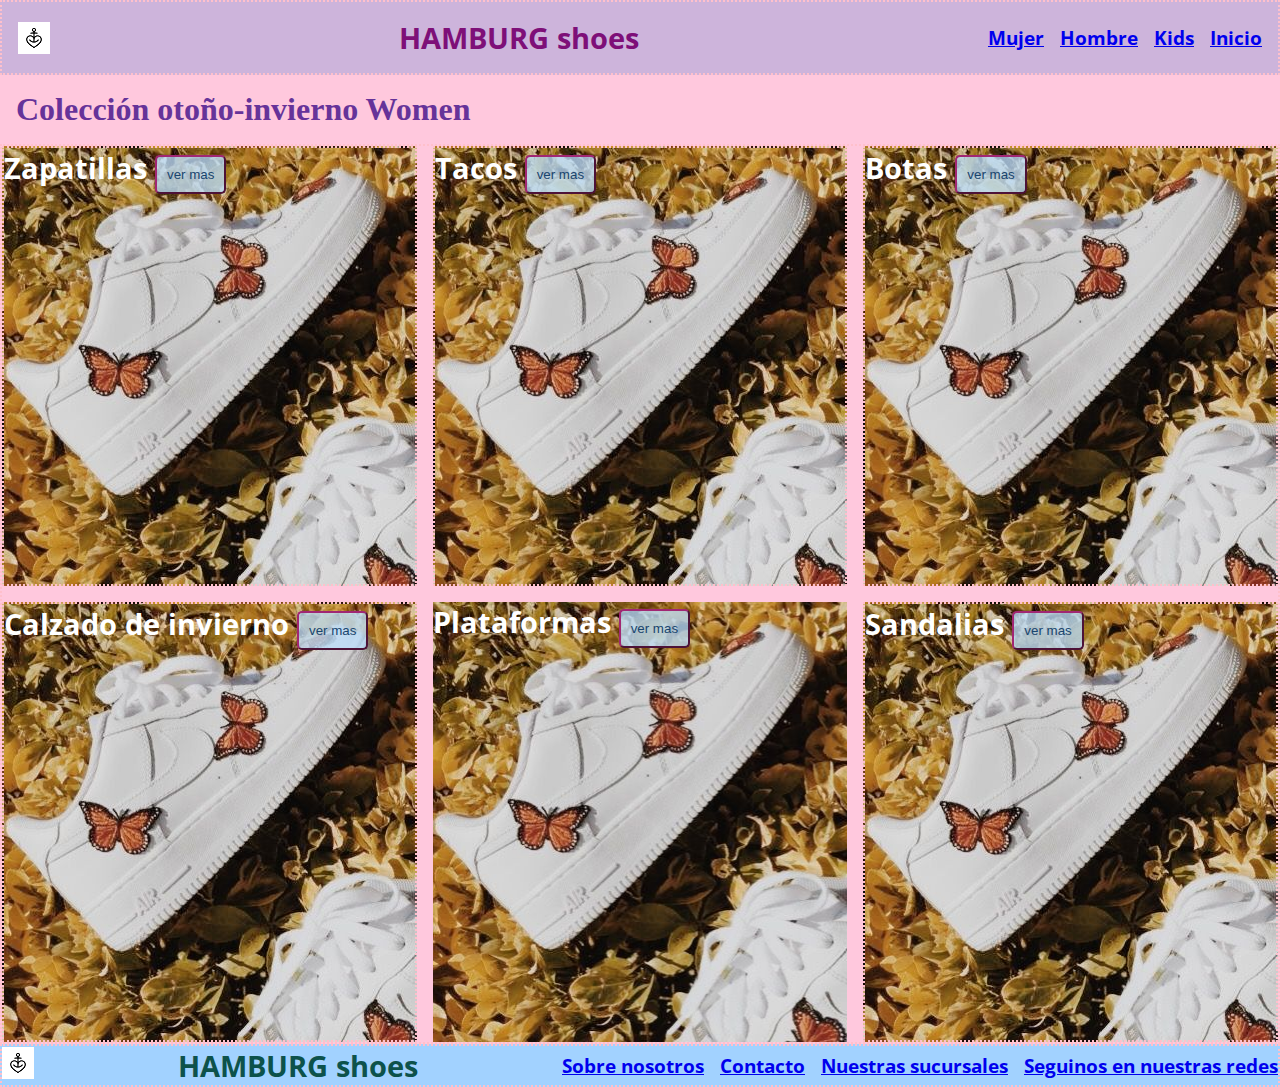
==== pages.html/infantil.html @ acddf839 "agregue todo menos lo ignorado a git" ====
<!DOCTYPE html>
<html lang="en">
    <head>
        <link rel="stylesheet" href="https://unpkg.com/aos@next/dist/aos.css" />
        <meta charset="UTF-8">
        <meta http-equiv="X-UA-Compatible" content="IE=edge">
        <meta name="viewport" content="width=device-width, initial-scale=1.0">
        <title>HAMBURG shoes</title>
        <link rel="preconnect" href="https://fonts.googleapis.com">
        <link rel="preconnect" href="https://fonts.gstatic.com" crossorigin>
        <link href="https://fonts.googleapis.com/css2?family=Lato:wght@300;400;700&family=Open+Sans+Condensed:ital,wght@0,300;0,700;1,300&display=swap" rel="stylesheet">
        <link rel="stylesheet" href="../css/estilos.css">
    </head>
    <body>
       <header class="header border" >
            <img src="../img/hhlogo.png" alt="logo" class="header__logo" >
            <h2>HAMBURG shoes </h2>
            <nav>
            <ul class="list">
                <li><a href="../pages.html/mujer.html">Mujer</a></li>
                <li><a href="../pages.html/hombre.html">Hombre</a></li>
                <li><a href="../pages.html/infantil.html">Kids</a></li>
                <li><a href="../index.html">Inicio</a></li>
            </ul>
            </nav>
        </header>
        <h1 class="mujer__titulo">Colección otoño-invierno Women</h1>
        <main >
            <div class="coleccion border">
                <section class="zapatillas border" >
                    <h2>Zapatillas
                        <button class="btn">ver mas
                            <a href=""></a>
                        </button></h2>
                </section>
                <section class="tacos border">
                    <h2>Tacos
                        <button class="btn">ver mas
                            <a href=""></a>
                        </button></h2>
                </section>
                <section class="botas border">
                    <h2>Botas
                        <button class="btn">ver mas
                            <a href=""></a>
                        </button></h2>
                </section>
                <section class="invierno border">
                    <h2>Calzado de invierno
                        <button class="btn">ver mas
                            <a href=""></a>
                        </button></h2>
                </section>
                <section class="plataformas borders">
                    <h2>Plataformas
                        <button class="btn">ver mas
                            <a href=""></a>
                        </button></h2>
                </section>
                <section class="sandalias border">
                    <h2>Sandalias
                        <button class="btn">ver mas
                            <a href=""></a>
                        </button></h2>
                </section>
            </div>
        </main>
        <footer class="footer border">
                <div>
                    <img src="../img/hhlogo.png" alt="logo" class="header__logo">
                </div>
                <h2 class="header__titulo">HAMBURG shoes</h1>   
                    <nav>
                        <ul class="list">
                            <li><a href="./pages.html/nosotros.html">Sobre nosotros</a></li>
                            <li><a href="./pages.html/formulario.html">Contacto</a></li>
                            <li><a href="./pages.html/sucursales.html">Nuestras sucursales</a></li>
                            <li><a href="./pages.html/seguinos.html">Seguinos en nuestras redes</a></li>
                        </ul>
                    </nav>   
        </footer>
            <script src="https://unpkg.com/aos@next/dist/aos.js"></script>
            <script>
            AOS.init();
            </script>  
    </body>
</html>
---- css/estilos.css ----
*{  margin: 0px;
    padding: 0px;
    box-sizing: border-box;
}
/* font-family: 'Lato', sans-serif;
font-family: 'Open Sans Condensed', sans-serif;*/
.grilla{
    display: grid;
    height: 100vh;
    grid-template-areas: 
        "header header"
        "hero hero"
        "texto video"
        "footer footer";
    grid-template-rows: repeat(4,1fr);
    grid-template-columns: 1fr;
    font-family: 'Open Sans Condensed', sans-serif;
    font-size: 1.2rem;
    font-weight: 700;
    height: 100vh;
}
.list{
    display: flex;
    list-style: none;
    gap: 1rem;
    justify-self: center;
}

.header{
    display: flex;
    grid-area: header;
    background-color: rgb(205, 180, 219);
    justify-content: space-between;
    flex-wrap: wrap;
    flex-direction: row;
    align-content: center;
    align-items: center;
    font-family: 'Open Sans Condensed', sans-serif;
    font-size: 1.2rem;
    font-weight: 700; 
    color: rgb(126, 15, 120);
}


.hero{
    grid-area: hero;
    background-image: url(../img/pexels-cottonbro-7760809.jpg);
    background-size: cover;
    background-position: center;
    display: flex;
    align-items:center;
    background-repeat: no-repeat;
    height: 60vh; /*altura de la imagen del hero*/
    font-size: 1.5rem;
    padding:1.5rem;
    color: rgb(26, 66, 7);
    font-size: 2rem;
    font-family: 'Open Sans Condensed', sans-serif;
    flex-wrap: wrap;
    text-transform: uppercase;
    background-color: rgb(255, 200, 221);
}
.hero__titulo{
    font-size: 3.5rem;
    color: rgb(75, 31, 179);
   
}
.main{
    grid-template-columns: repeat(2,1fr);
    grid-template-areas: "texto video";
    grid-template-rows: repeat(2,1fr);
    height: 100%;
    width: 100%;
}
.main__secundario{
    display: flex;
    flex-direction: row;
    background-color: rgb(255, 175, 204);
    padding: 1.5rem;
    width: 100%;
    gap: 2rem;
    align-items: center;
}
.texto{
    grid-area: texto;
    font-size: 1.5rem;
    width: 100%;
}
.video{
    height: 100%;
    grid-area: video;
    display: flex;
    width: fit-content;
    flex-wrap: wrap;
    width: 100%;
}
.footer{
    display: flex;
    grid-area: footer;
    background-color: rgb(162, 210, 255);
    justify-content: space-between;
    flex-wrap: wrap;
    font-family: 'Open Sans Condensed', sans-serif;
    font-size: 1.2rem;
    font-weight: 700; 
    color: rgb(13, 82, 75);
}
.border{
    border: 2px dotted pink;
}
.btn{
    border-color: rgb(161, 39, 115);
    border-radius: 5px;
    background-color: rgba(189, 224, 254, 0.767);
    color: rgb(25, 69, 110);
    padding: 10px 10px;
    cursor: pointer;
    flex-wrap: wrap;
}

.mujer__titulo{
    color: rebeccapurple;
    padding: 1rem;
    background-color: rgb(255, 200, 221);
}
.coleccion{
    display: grid;
    grid-gap: 1rem;
    grid-template-areas: "zapatillas tacos botas"
        "invierno plataformas sandalias";
    grid-template-columns:1fr 1fr 1fr;
    grid-template-rows: 1fr 1fr;
    font-family: 'Open Sans Condensed', sans-serif;
    font-size: 1.2rem;
    font-weight: 700;
    height: 100vh;
    flex-wrap: wrap;
    background-color: rgb(255, 200, 221);
    color:white
}
.zapatillas .tacos .botas .invierno .plataformas .sandalias{
    padding: 0 25px 20px;
}
.zapatillas{    
    grid-area: zapatillas;
    background-image: url(../img/zapas.jpg);
}
.tacos{
    grid-area:tacos;
    background-image: url(../img/zapas.jpg);
}
.botas{
    grid-area: botas;
    background-image: url(../img/zapas.jpg);
}
.invierno{
    grid-area: invierno;
    background-image: url(../img/zapas.jpg);
}
.plataformas{
    grid-area: plataformas;
    background-image: url(../img/zapas.jpg);
}
.sandalias{
    grid-area: sandalias;
    background-image: url(../img/zapas.jpg);
}

/*grid__nosotros
coleccion__border
coleccion__textoUno
coleccion__textoDos*/
.grilla--nosotros{
    display: grid;
    grid-gap: 1rem;
    grid-template-areas: "coleccion__textoUno"
        "coleccion__textoDos" "coleccion__textoTres";
    grid-template-columns:1fr 1fr;
    grid-template-rows: 1fr 1fr;
    font-family: 'Open Sans Condensed', sans-serif;
    font-size: 1rem;
    gap: 1rem;
    color: rgb(33, 18, 168);
}

.coleccion__textoUno{
    grid-area: coleccion__textoUno;
}

.coleccion__textoDos{
    grid-area: coleccion__textoUno;
}

.coleccion__textoTres{
    grid-area: coleccion__textoTres;
}

@media screen and (min-width: 320px; max-width: 599px;) {
   
}
    

@media screen and (max-width: 600px) {
	.header {
        display: flex;
        grid-area: header;
        background-color: rgb(205, 180, 219);
        flex-wrap: wrap;
        align-items: flex-start;
        flex-direction: column;
        align-content: space-between;
    }

    .hero{
        height: 40%;
        font-size: 1rem;
    }

    .mujer__titulo{
        font-size: 1rem;
    }

    .main__secundario{
        flex-wrap: wrap;
        padding: 0rem;
    }

    .coleccion {
        grid-template-areas:
            "zapatillas"
            "tacos"
            "botas"
            "invierno"
            "plataformas"
            "sandalias";
        font-size: 1rem;
        flex-wrap: wrap;
        background-color: rgb(255, 200, 221);
        color: white;
        align-content: stretch;
        align-items: stretch;
        justify-items: stretch;
    }
    .video{
        flex-wrap: wrap;
    }
    .footer{
        justify-content: space-between;
        flex-wrap: wrap;
        flex-direction: column;
        align-items: center;
        font-size: 1rem;
        color: rgb(77, 20, 77);
        padding: 10px 10px;
    }
}
@media  (min-width:601px) {
    .footer {
        flex-direction: row;
        align-items: center;
    }
    .header{
        padding: 1rem;
        font-size: 1.2rem;
        justify-content: space-between;
        align-items: center;
    }
}
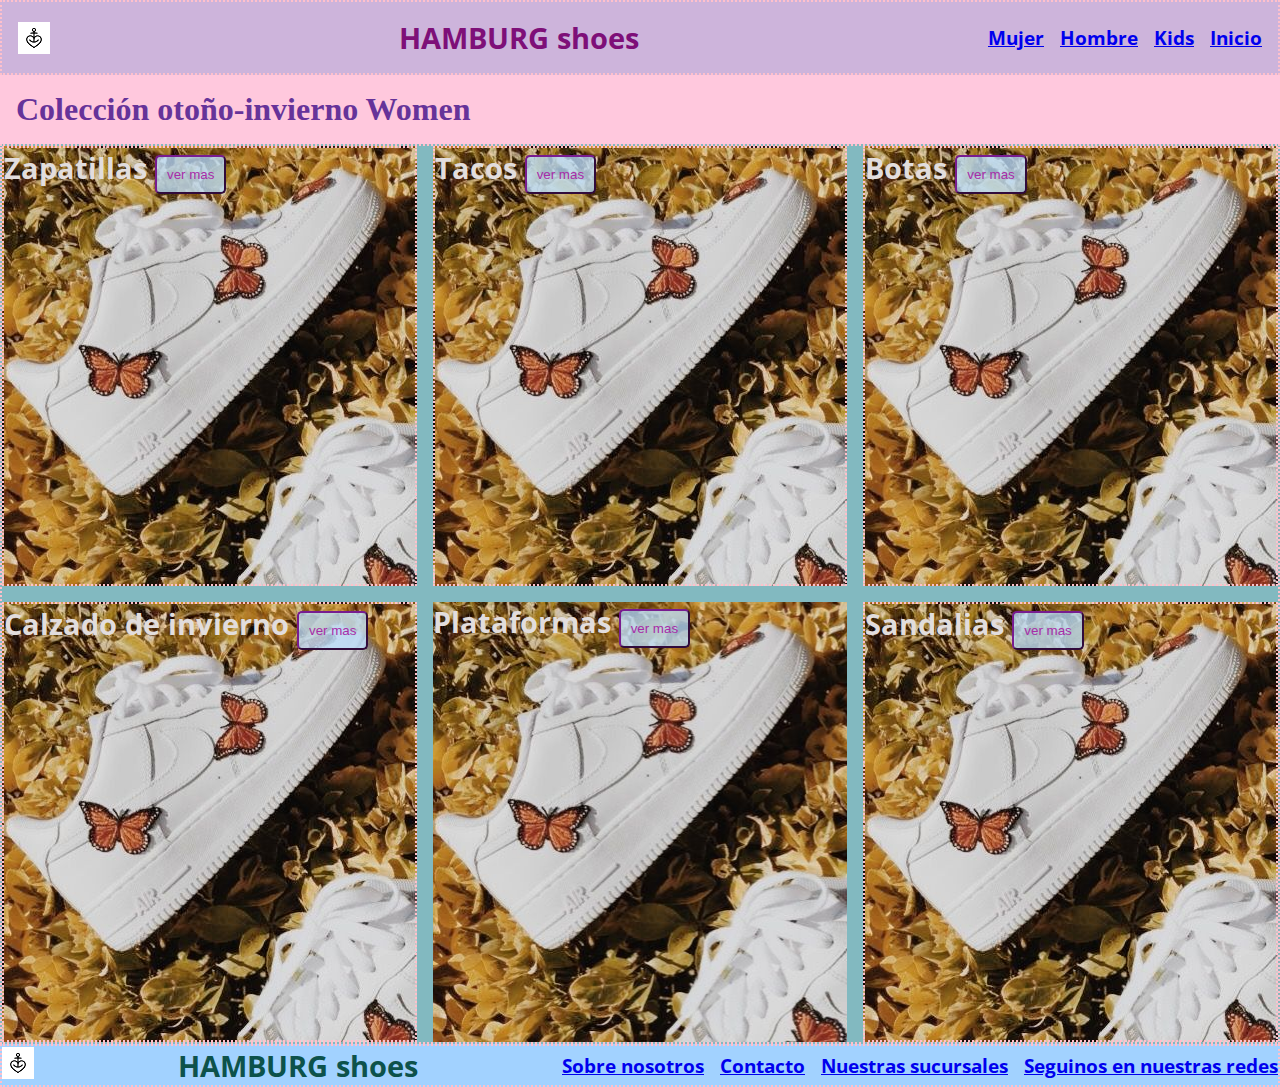
==== commit 54b5e4f1: "modifique el btnHombre, cambie el background-color del grid hombre, arregle el grid de kids y anime " ====
--- a/pages.html/infantil.html
+++ b/pages.html/infantil.html
@@ -19,7 +19,7 @@
             <ul class="list">
                 <li><a href="../pages.html/mujer.html">Mujer</a></li>
                 <li><a href="../pages.html/hombre.html">Hombre</a></li>
-                <li><a href="../pages.html/infantil.html">Kids</a></li>
+                <li><a href="#">Kids</a></li>
                 <li><a href="../index.html">Inicio</a></li>
             </ul>
             </nav>
--- a/css/estilos.css
+++ b/css/estilos.css
@@ -63,8 +63,9 @@
 .hero__titulo{
     font-size: 3.5rem;
     color: rgb(75, 31, 179);
-   
-}
+    
+}
+
 .main{
     grid-template-columns: repeat(2,1fr);
     grid-template-areas: "texto video";
@@ -108,14 +109,24 @@
 .border{
     border: 2px dotted pink;
 }
+/*btn index, mujeres y kids*/
 .btn{
-    border-color: rgb(161, 39, 115);
+    border-color: rgb(120, 28, 143);
     border-radius: 5px;
     background-color: rgba(189, 224, 254, 0.767);
-    color: rgb(25, 69, 110);
+    color: rgb(168, 44, 168);
+    outline: none;
+    text-align: center;
     padding: 10px 10px;
     cursor: pointer;
-    flex-wrap: wrap;
+    flex-wrap: wrap; /*que pasa si saco esto?*/
+}
+.btn:hover {background-color: rgba(189, 224, 254, 0.767);}
+.btn:active {
+    background-color: rgba(236, 160, 230, 0.767);
+    box-shadow: 0 5 px rgb(97, 87, 187);
+    transform: translateY(5px);
+    color: white;
 }
 
 .mujer__titulo{
@@ -146,7 +157,6 @@
     background-image: url(../img/zapas.jpg);
 }
 .tacos{
-    grid-area:tacos;
     background-image: url(../img/zapas.jpg);
 }
 .botas{
@@ -165,6 +175,70 @@
     grid-area: sandalias;
     background-image: url(../img/zapas.jpg);
 }
+/*btn de hombre*/
+.btnHombre{
+    border-color: rgb(12, 44, 223);
+    border-radius: 5px;
+    background-color: rgba(114, 163, 187, 0.767);
+    color: rgb(5, 27, 41);
+    outline: none;
+    text-align: center;
+    padding: 10px 10px;
+    cursor: pointer;
+    flex-wrap: wrap; /*que pasa si saco esto?*/
+}
+.btnHombre:hover {background-color: rgba(77, 92, 105, 0.767);}
+.btnHombree:active {
+    background-color: rgba(8, 9, 90, 0.767);
+    box-shadow: 0 5 px rgba(53, 46, 119, 0.575);
+    transform: translateY(5px);
+    color: white;
+}
+/*/btn de hombre*/
+
+/*grid de hombre*/
+.hombre__titulo{
+    color: rgb(23, 43, 155);
+    padding: 1rem;
+    background-color: rgb(130, 185, 192);
+}
+.coleccion{
+    display: grid;
+    grid-gap: 1rem;
+    grid-template-areas: "zapatillas zapatos botas"
+        "invierno plataformas sandalias";
+    background-color: rgb(130, 185, 192);
+    color:rgb(226, 221, 221)
+}
+.zapatillas .zapatos .botas .invierno .plataformas .sandalias{
+    padding: 0 25px 20px;
+}
+.zapatillas{    
+    grid-area: zapatillas;
+    background-image: url(../img/zapas.jpg);
+}
+.zapatos{
+    grid-area:zapatos;
+    background-image: url(../img/zapas.jpg);
+}
+.botas{
+    grid-area: botas;
+    background-image: url(../img/zapas.jpg);
+}
+.invierno{
+    grid-area: invierno;
+    background-image: url(../img/zapas.jpg);
+}
+.plataformas{
+    grid-area: plataformas;
+    background-image: url(../img/zapas.jpg);
+}
+.sandalias{
+    grid-area: sandalias;
+    background-image: url(../img/zapas.jpg);
+}
+/*/grid de hombre*/
+
 
 /*grid__nosotros
 coleccion__border
@@ -219,6 +293,9 @@
     .mujer__titulo{
         font-size: 1rem;
     }
+    .hombre__titulo{
+        font-size: 1rem;
+    }
 
     .main__secundario{
         flex-wrap: wrap;
@@ -228,7 +305,7 @@
     .coleccion {
         grid-template-areas:
             "zapatillas"
-            "tacos"
+            "zapatos"
             "botas"
             "invierno"
             "plataformas"
